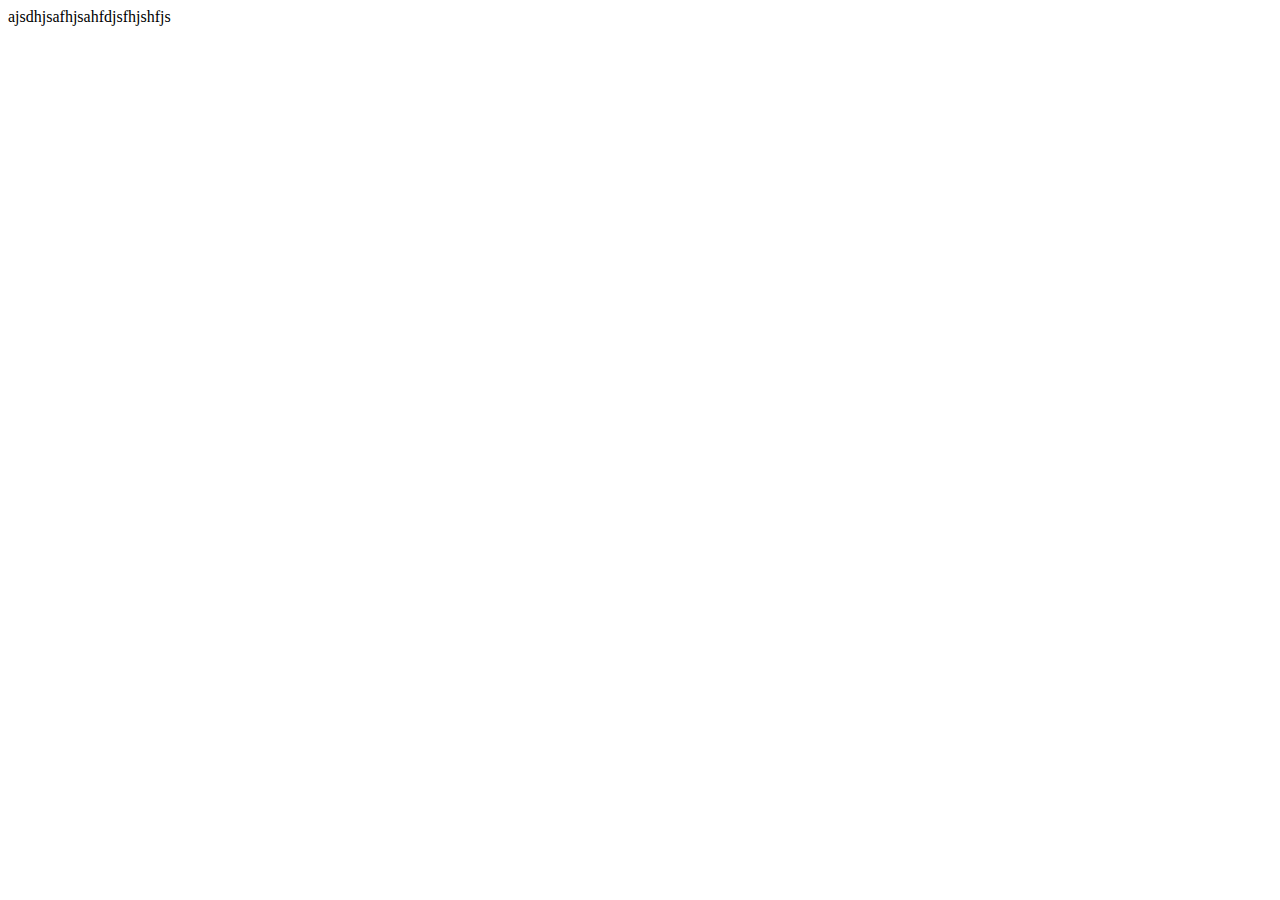
==== index.html @ 7469b736 "Trabajo inicial de actividades en clase" ====
<!DOCTYPE html>
<html lang="en">
<head>
    <meta charset="UTF-8">
    <meta name="viewport" content="width=device-width, initial-scale=1.0">
    <meta name="author" content="Felipe Garcia">
    <meta name="keyworks" content="Recorrido, experiencia, estudios, cv">
    <meta name="description" content="portafolio de Felipe Garcia">
    <link rel="stylesheet" href="./styles/index.css">

    <title>Document</title>
</head>
<body>
    ajsdhjsafhjsahfdjsfhjshfjs
    
</body>
</html>
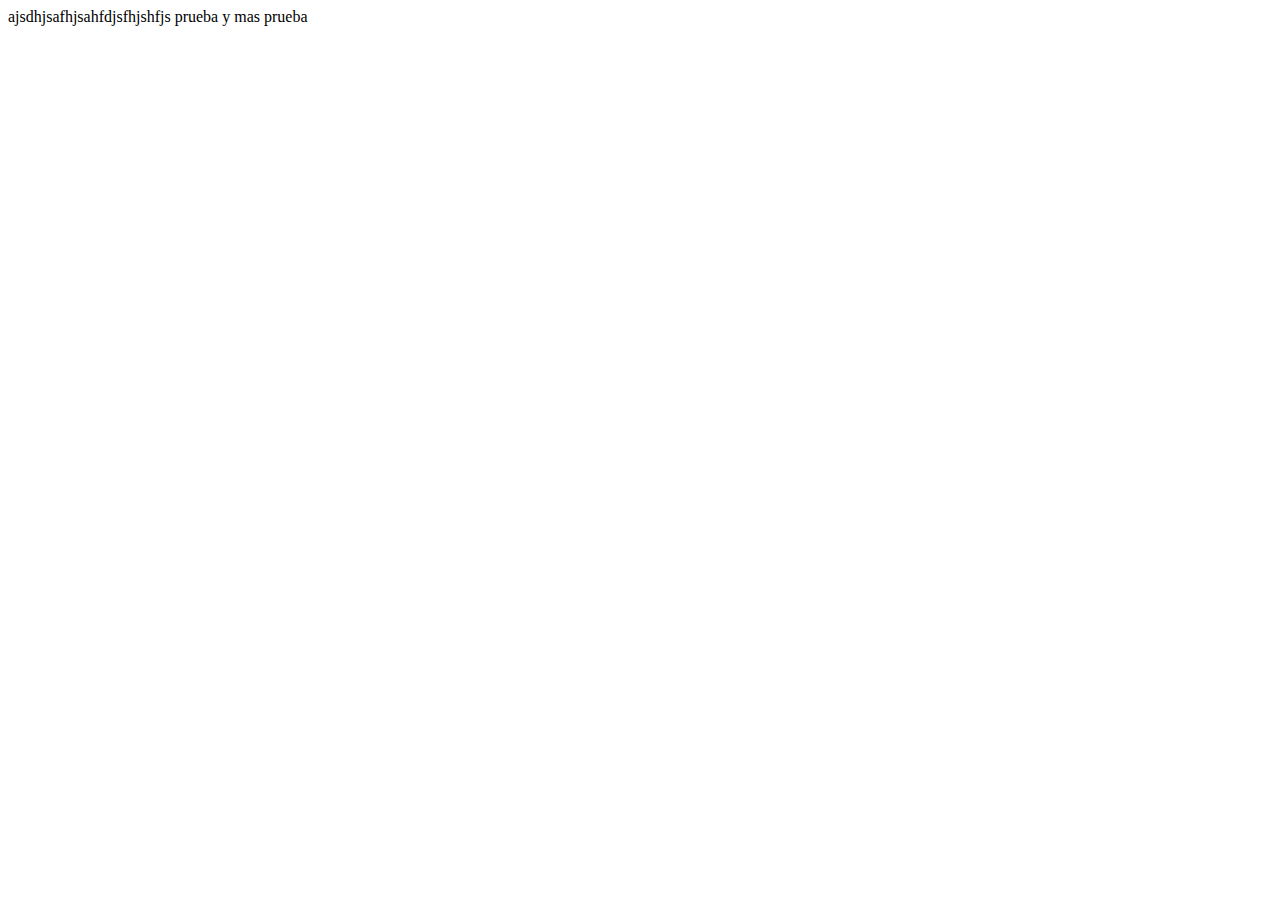
==== commit f0ceacda: "Trabajo inicial fase2" ====
--- a/index.html
+++ b/index.html
@@ -12,6 +12,7 @@
 </head>
 <body>
     ajsdhjsafhjsahfdjsfhjshfjs
+    prueba y mas prueba
     
 </body>
 </html>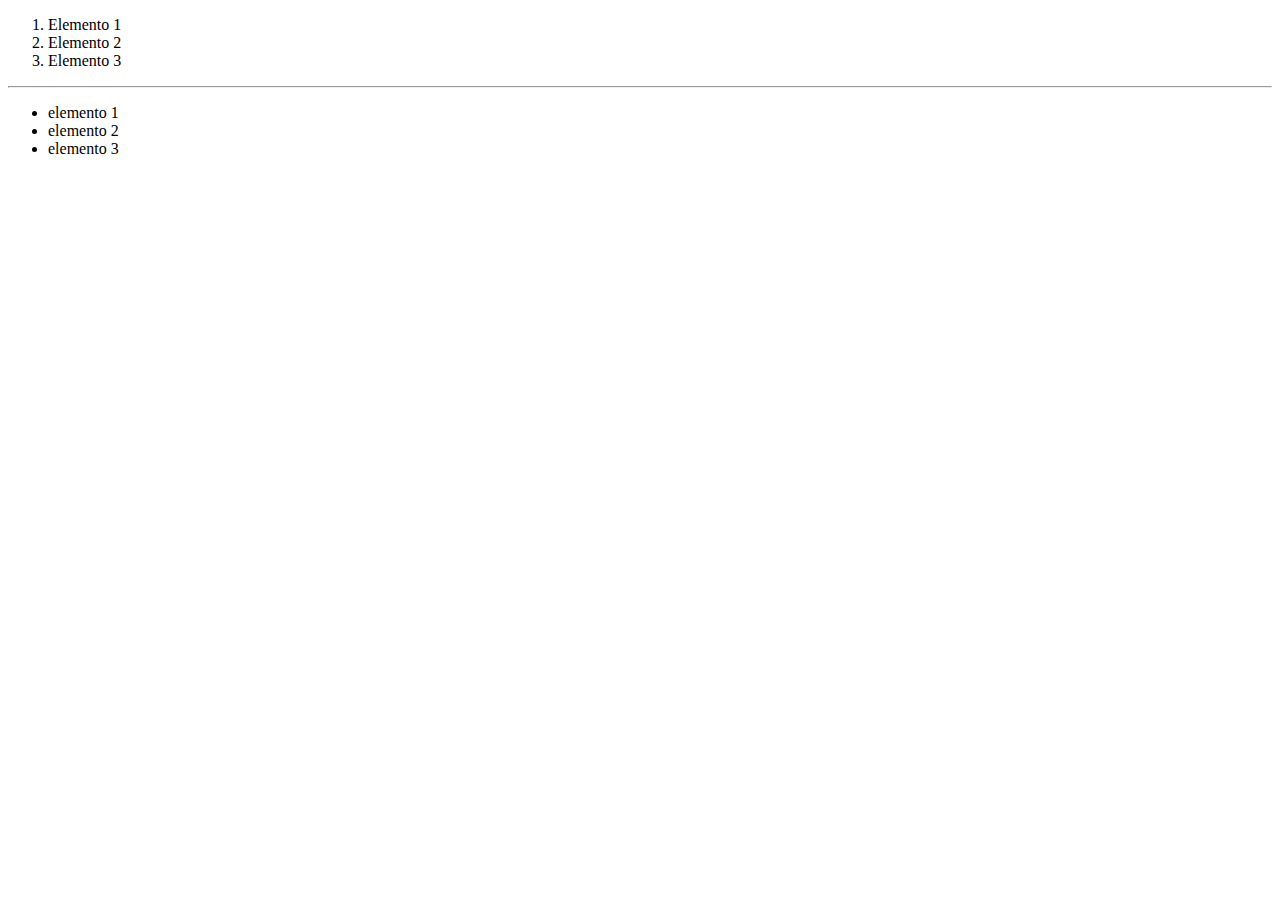
==== commit 9bf98742: "Inicio construccion de portafolio" ====
--- a/index.html
+++ b/index.html
@@ -11,8 +11,24 @@
     <title>Document</title>
 </head>
 <body>
-    ajsdhjsafhjsahfdjsfhjshfjs
-    prueba y mas prueba
+   <header>
+    <nav>
+        <ol>
+            <li>Elemento 1</li>
+            <li>Elemento 2</li>
+            <li>Elemento 3</li>
+        </ol>
+        <hr>
+        <ul>
+        <li>elemento 1</li>
+        <li>elemento 2</li>
+        <li>elemento 3</li>
+        </ul>
+    </nav>
+   </header>
+   <main></main>
+   <footer></footer>
+
     
 </body>
 </html>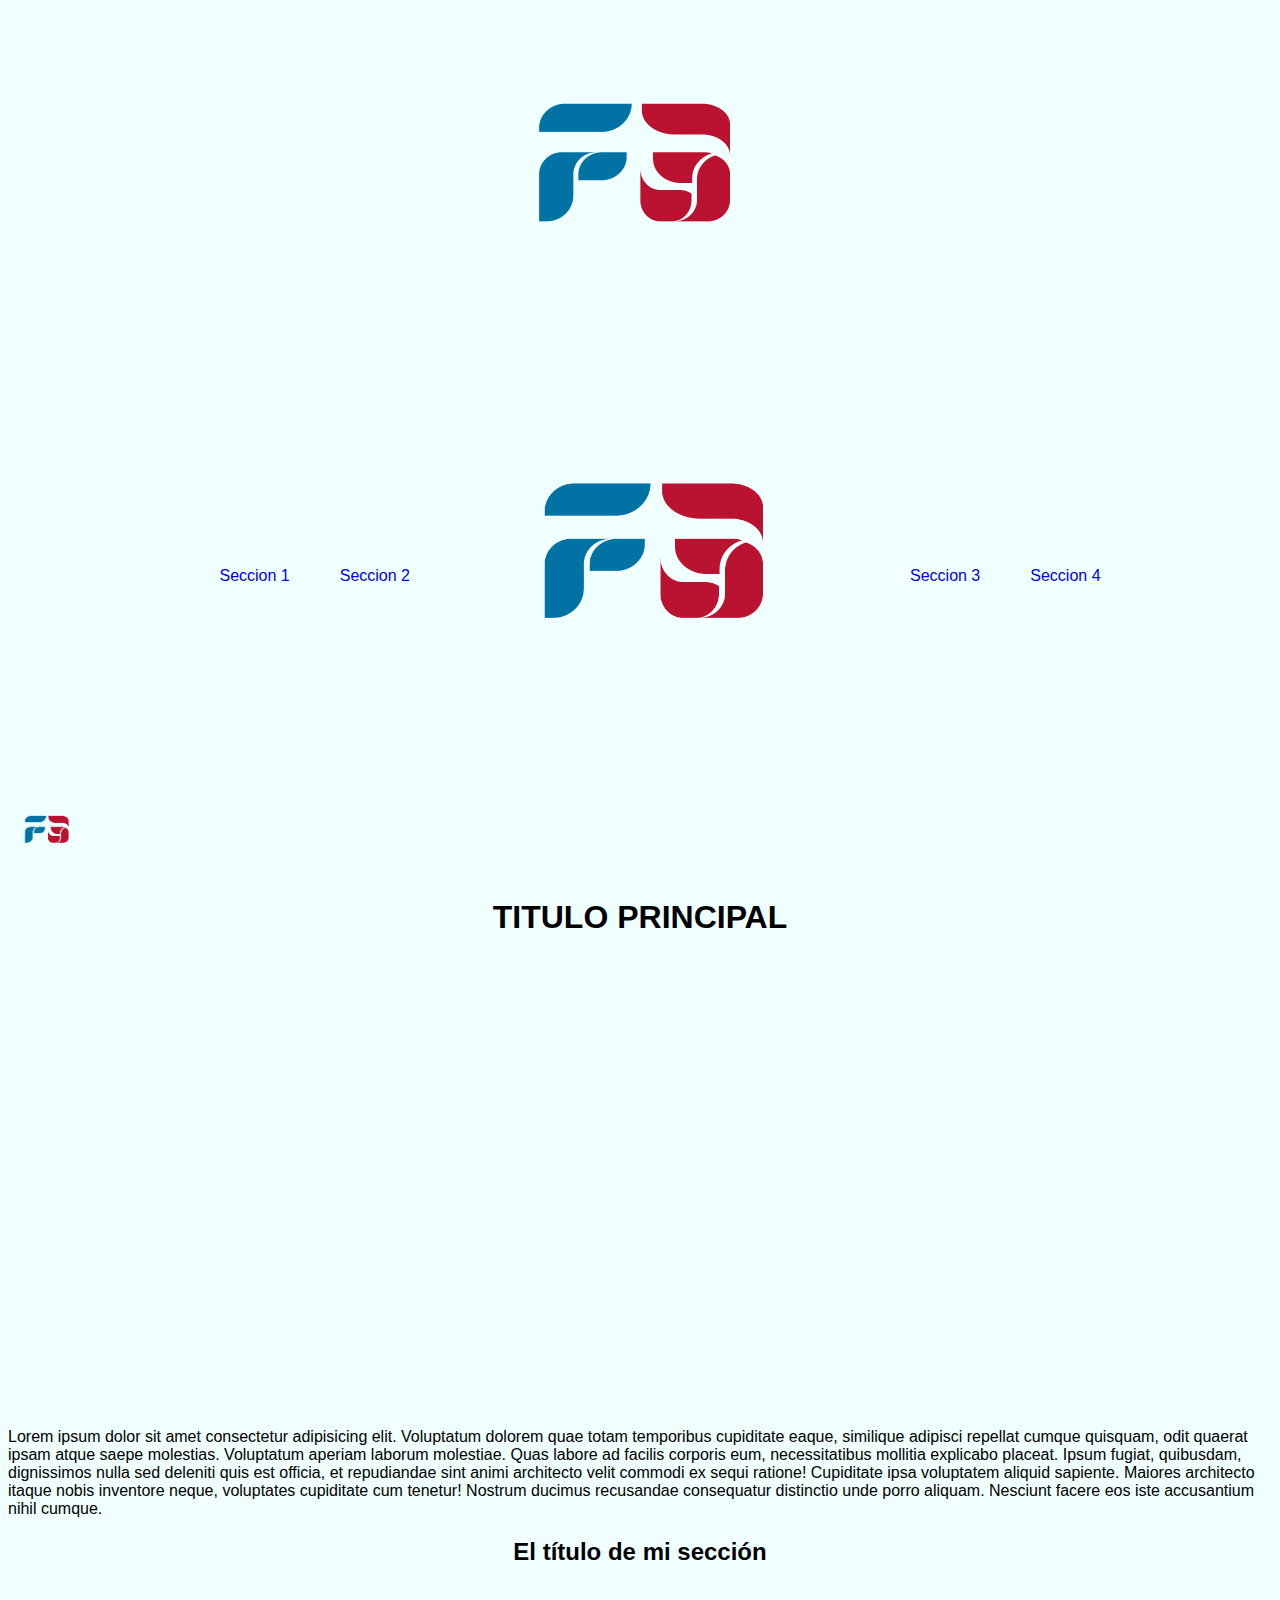
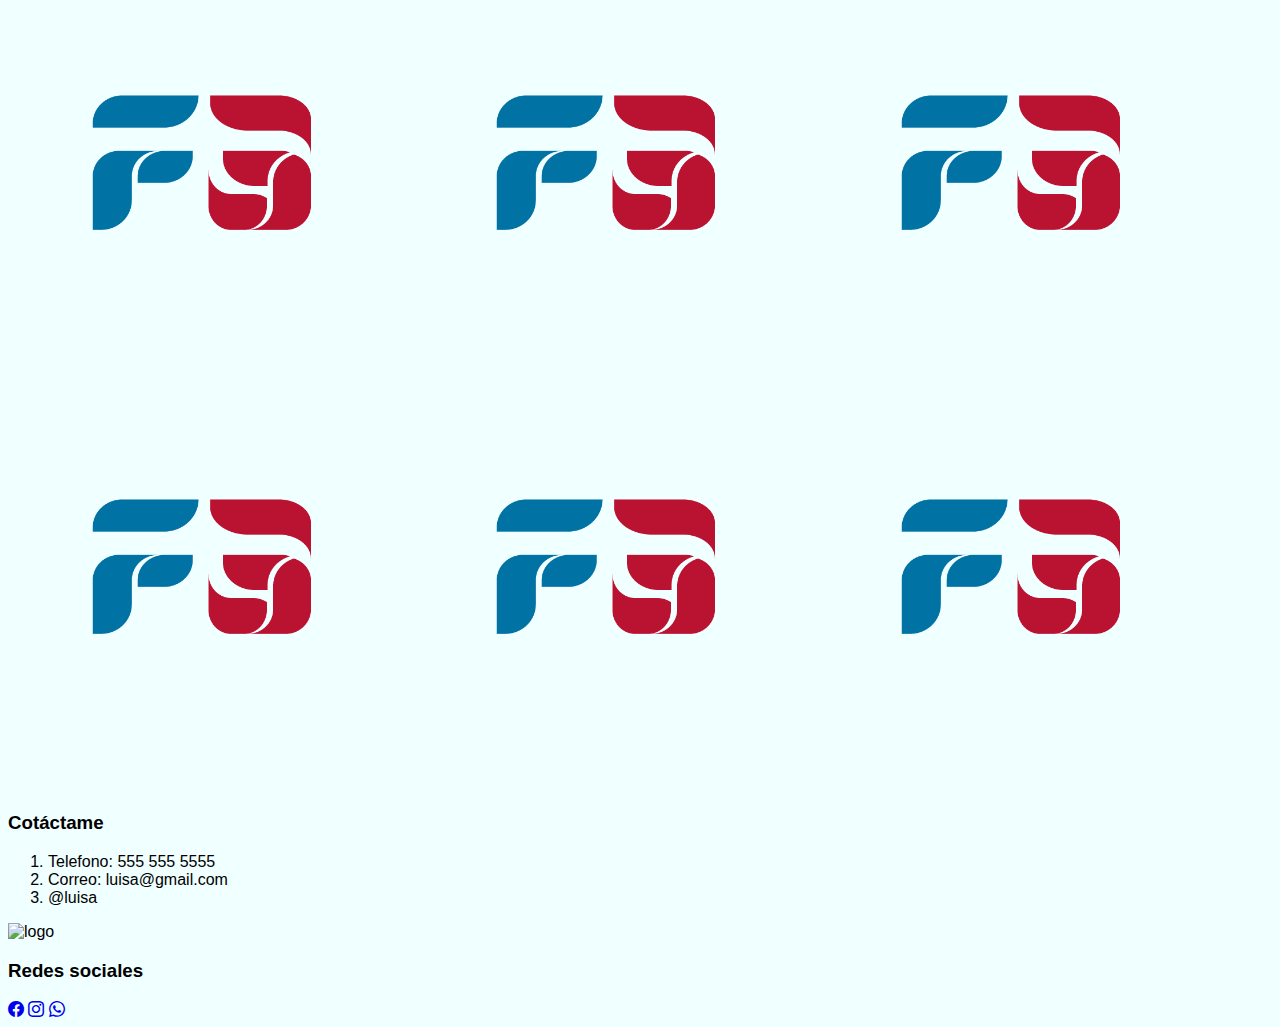
==== commit de4bb487: "actualizacion3" ====
--- a/index.html
+++ b/index.html
@@ -8,27 +8,188 @@
     <meta name="description" content="portafolio de Felipe Garcia">
     <link rel="stylesheet" href="./styles/index.css">
 
-    <title>Document</title>
-</head>
-<body>
-   <header>
-    <nav>
-        <ol>
-            <li>Elemento 1</li>
-            <li>Elemento 2</li>
-            <li>Elemento 3</li>
-        </ol>
-        <hr>
-        <ul>
-        <li>elemento 1</li>
-        <li>elemento 2</li>
-        <li>elemento 3</li>
+    <title>Felipe Garcia CV</title>
+    <link rel="shortcut icon" href="./assets/LOGO_PORTAFOLIO.png" type="image/x-icon">
+
+    <!-- Link a mis íconos -->
+    <link rel="stylesheet" href="https://cdn.jsdelivr.net/npm/bootstrap-icons@1.11.3/font/bootstrap-icons.min.css">
+  
+    <title>Proyecto 1</title>
+  
+  </head>
+  
+  
+  <body>
+    <!-- 
+      BODY -> Donde van nuestras etiquetas -> DONDE ESTRUCTURAMOS NUESTRO PROYECTO
+  
+      lo que VEMOS de nuestro sitio web
+      -->
+  
+  
+    <!-- Inicio encabezado de mi página -->
+    <header>
+      <!-- 
+          dentro ponemos nuestro menú, o baner, o carrusel, o lo que queramos que sea nuestro encabezado
+         -->
+  
+      <!-- menú de navegación -->
+  
+      <!-- nav-> menú de navegación -->
+      <nav>
+        <!-- Siempre son listas
+            listas ordenadas -> ol (order list)
+            listas desordenadas -> ul (unorder list)
+  
+            cada lista tiene su elemento
+            etiqueta -> li -> list item
+          -->
+  
+        <!-- <ol>
+              <li>Elemento 1: ordenada</li>
+              <li>Elemento 2: : ordenada</li>
+              <li>Elemnto 3: : ordenada</li>
+            </ol> -->
+  
+        <!-- etiqueta de separeción -->
+        <!-- <hr> -->
+  
+        <!-- img -> ETIQUETA PARA IMÁGENES -->
+        <!-- a -> ETIQUETA PARA REDIRECCIONAR -->
+    <div class="cabecera"> 
+        <img src="./assets/LOGO_PORTAFOLIO.png" alt="logo" width="350" height="350"></div>
+  
+        <ul class="listamenu">
+          <li><a href="https://excalidraw.com/">Seccion 1</a></li>
+          <li><a href="#">Seccion 2</a></li>
+          <li>
+            <a href="./index.html">
+              <!-- src -> source -> fuente
+                  La ruta de la imágen 
+                      alt -> texto descriptivo de la imagen -> texto alternativo
+                  -->
+              <img src="./assets/LOGO_PORTAFOLIO.png" alt="logo" width="400" height="400">
+            </a>
+          </li>
+          <li><a href="#">Seccion 3</a></li>
+          <li><a href="https://www.tiendasjumbo.co/">Seccion 4</a></li>
         </ul>
-    </nav>
-   </header>
-   <main></main>
-   <footer></footer>
-
-    
-</body>
-</html>+      </nav>
+  
+      <!-- Seccion baner -->
+      <section>
+        <img src="./assets/LOGO_PORTAFOLIO.png" alt="bane-libros" width="80" height="80">
+      </section>
+  
+    </header>
+  
+    <!-- Inicio del contenido de nuestra página -->
+    <main>
+      <!-- Sección informativa 1 -->
+  
+      <!-- Etiqueta SECTION -> me divide mi sitio en temátigas generales de contenido -->
+      <section>
+        <!-- 
+              ETIQUETAS PARA LOS TÍTULOS -> h
+            h1 -> EL TÍTULO PRINCIPAL -> SÓLO DEBE HABER UNO
+            h2 -> Títulos de nuestras secciones de contenido -> SI SE PUEDEN REPETIR
+            h3 - h6 -> subtítulos
+            p -> párrafos
+            lorem -> texto falso
+           -->
+  
+        <h1 class="titulos">TITULO PRINCIPAL</h1>
+  
+        <!-- etiquetas iframe -> nos permiten consumir elementos como videos, mapas, imágenes, etc, de otros sitios web -->
+  
+        <!-- 
+            ETIQUETAS SEMÁNTICAS -> estructura del código -> SEO
+            el nombre de la etiqueta ya me indica qué contenido va a haber
+  
+            <h3> -> subtitulo
+              <li> -> item lista
+                <nav> -> menú
+              
+            ETIQUETA DIV (No semántico)
+  
+            No semántico puede contener cualquier cosa
+            Todo lo no semántico, es para estilos -> css
+            <div> -> contenedor de elementos
+            <span> -> hacer modificaciones específicas
+          -->
+        <div>
+          <iframe width="850" height="450" src="https://www.youtube.com/embed/Z5ovFSHqofE?si=VTGse58lzi9gqHQf"
+            title="YouTube video player" frameborder="0"
+            allow="accelerometer; autoplay; clipboard-write; encrypted-media; gyroscope; picture-in-picture; web-share"
+            referrerpolicy="strict-origin-when-cross-origin" allowfullscreen></iframe>
+  
+  
+          <p>Lorem ipsum dolor sit amet consectetur adipisicing elit. Voluptatum dolorem quae totam temporibus cupiditate
+            eaque, similique adipisci repellat cumque quisquam, odit quaerat ipsam atque saepe molestias. Voluptatum
+            aperiam laborum molestiae.
+            Quas labore ad facilis corporis eum, necessitatibus mollitia explicabo placeat. Ipsum fugiat, quibusdam,
+            dignissimos nulla sed deleniti quis est officia, et repudiandae sint animi architecto velit commodi ex sequi
+            ratione!
+            Cupiditate ipsa voluptatem aliquid sapiente. Maiores architecto itaque nobis inventore neque, voluptates
+            cupiditate cum tenetur! Nostrum ducimus recusandae consequatur distinctio unde porro aliquam. Nesciunt facere
+            eos iste accusantium nihil cumque.
+          </p>
+      </section>
+  
+  
+      <!-- Sección informativa 2 -->
+      <section>
+        <h2 class="titulos">El título de mi sección</h2>
+  
+        <div>
+          <img src="./assets/LOGO_PORTAFOLIO.png" alt="imagen-Libros" width="400" height="400">
+          <img src="./assets/LOGO_PORTAFOLIO.png" alt="imagen-Libros" width="400" height="400">
+          <img src="./assets/LOGO_PORTAFOLIO.png" alt="imagen-Libros" width="400" height="400">
+          <img src="./assets/LOGO_PORTAFOLIO.png" alt="imagen-Libros" width="400" height="400">
+          <img src="./assets/LOGO_PORTAFOLIO.png" alt="imagen-Libros" width="400" height="400">
+          <img src="./assets/LOGO_PORTAFOLIO.png" alt="imagen-Libros" width="400" height="400">
+         
+        </div>
+      </section>
+  
+    </main>
+  
+    <!-- Inicio de el pie de página -->
+  
+    <footer>
+        <!-- división de contenido contáctenos -->
+        <div>
+          <h3>Cotáctame</h3>
+          <ol>
+            <li>Telefono: 555 555 5555</li>
+            <li>Correo: luisa@gmail.com</li>
+            <li>@luisa</li>
+          </ol>
+        </div>
+        <!-- división de contenido logo -->
+        <div>
+          <img src="./assets/logo.png" alt="logo">
+        </div>
+  
+        <!-- división de contenido redes sociales -->
+        <!-- ARTICLE -> también es un contenedor, pero de elementos que se realcionan entre sí -->
+        <article>
+          <h3>Redes sociales</h3>
+  
+          <div>
+            <!-- la etiqueta i -> ÍCONOS -->
+            <a href="https://web.facebook.com/?_rdc=1&_rdr"><i class="bi bi-facebook"></i></a>
+  
+            <a href="https://www.instagram.com/"><i class="bi bi-instagram"></i></a>
+            
+            <a href="#"><i class="bi bi-whatsapp"></i></a>
+            
+          </div>
+        </article>
+  
+    </footer>
+  
+  
+  </body>
+  
+  </html>--- a/styles/index.css
+++ b/styles/index.css
@@ -0,0 +1,40 @@
+body {background-color: azure;
+    font-family: "Poppins", sans-serif;
+       
+}
+
+@import url('https://fonts.googleapis.com/css2?family=Poppins:ital,wght@0,100;0,200;0,300;0,400;0,500;0,600;0,700;0,800;0,900;1,100;1,200;1,300;1,400;1,500;1,600;1,700;1,800;1,900&display=swap');
+
+.cabecera{
+    display: flex;
+    justify-content: center;
+    align-items: center;
+    gap: 50px;
+}
+.listamenu{
+    display: flex;
+    justify-content: center;
+    align-items: center;
+    gap: 50px;
+    list-style: none;
+    
+}
+
+.listamenu a {
+    text-decoration: none;
+
+}
+
+
+/*cambiar el color de los links al pasar mouse*/
+.listamenu a:hover {
+    color:darkcyan
+}
+
+.logo{
+    width: 100px;
+    height: 100px;
+}
+.titulos{
+    text-align: center;
+}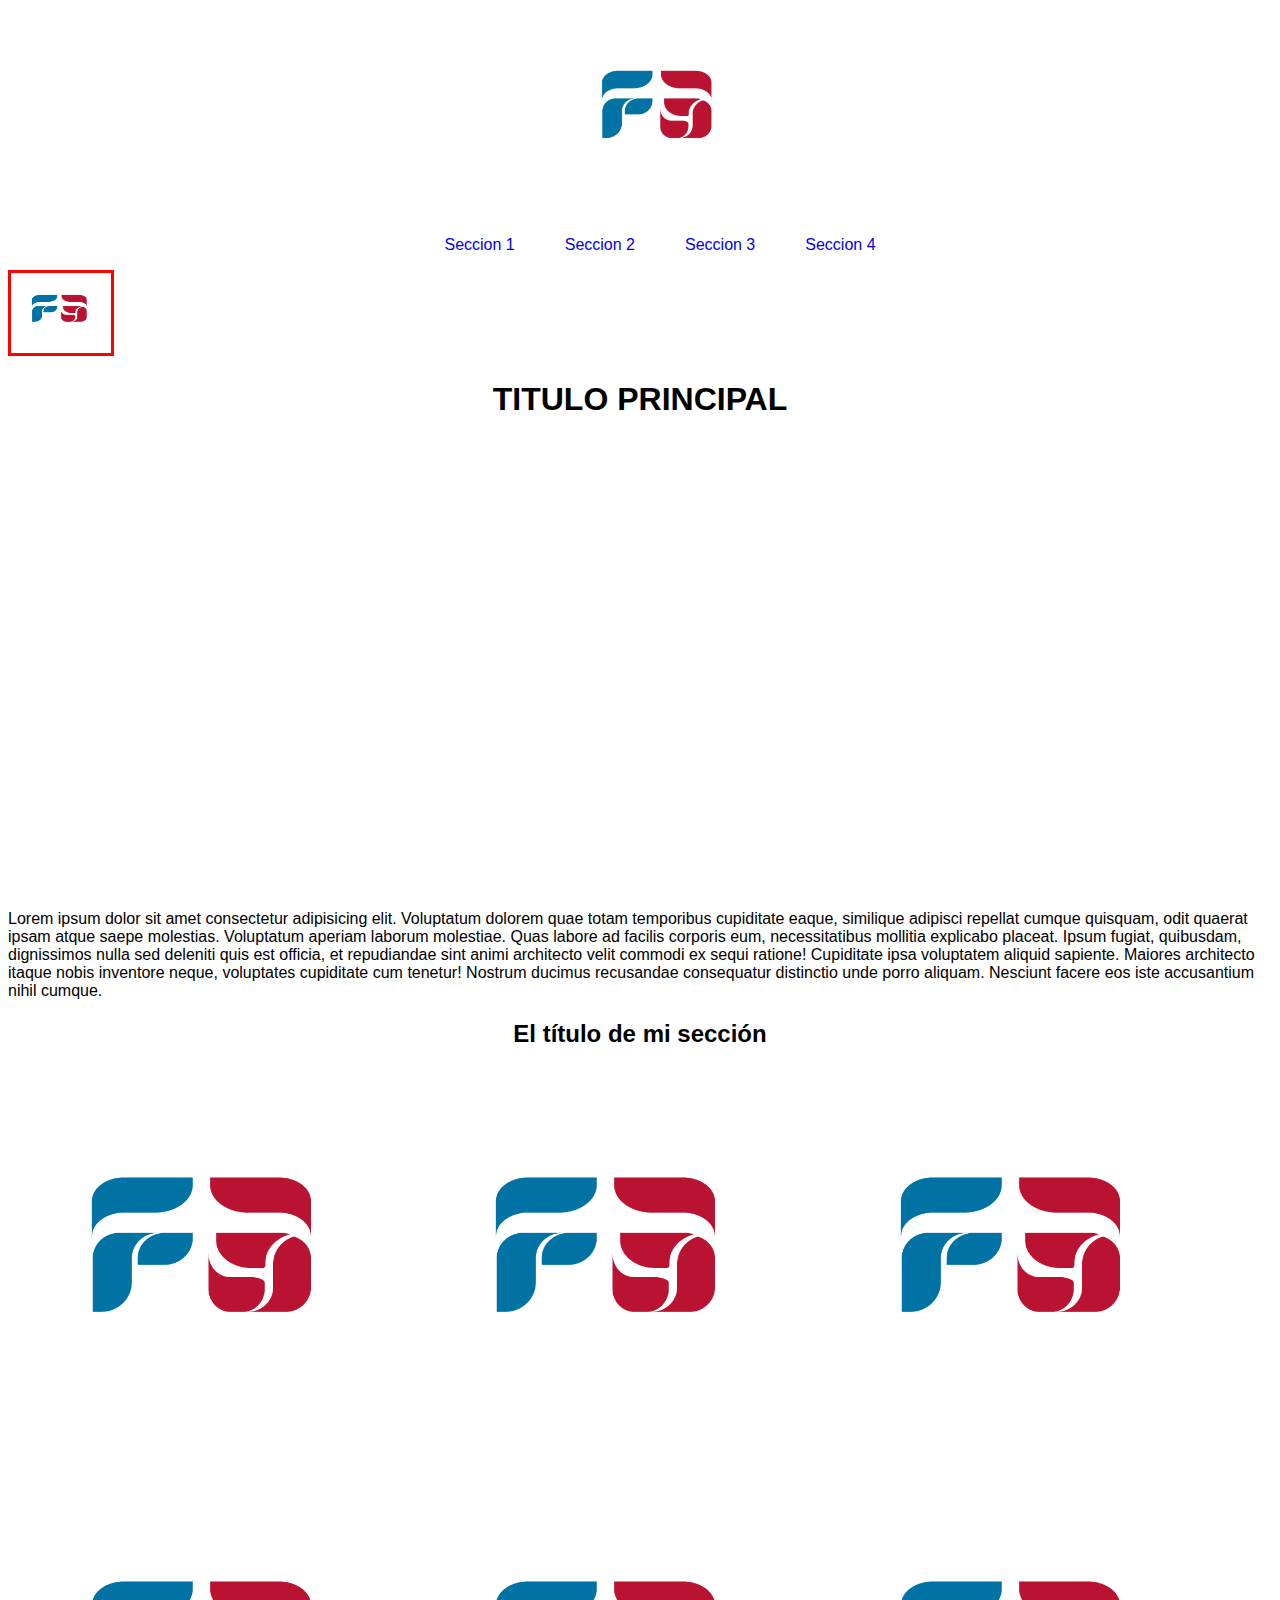
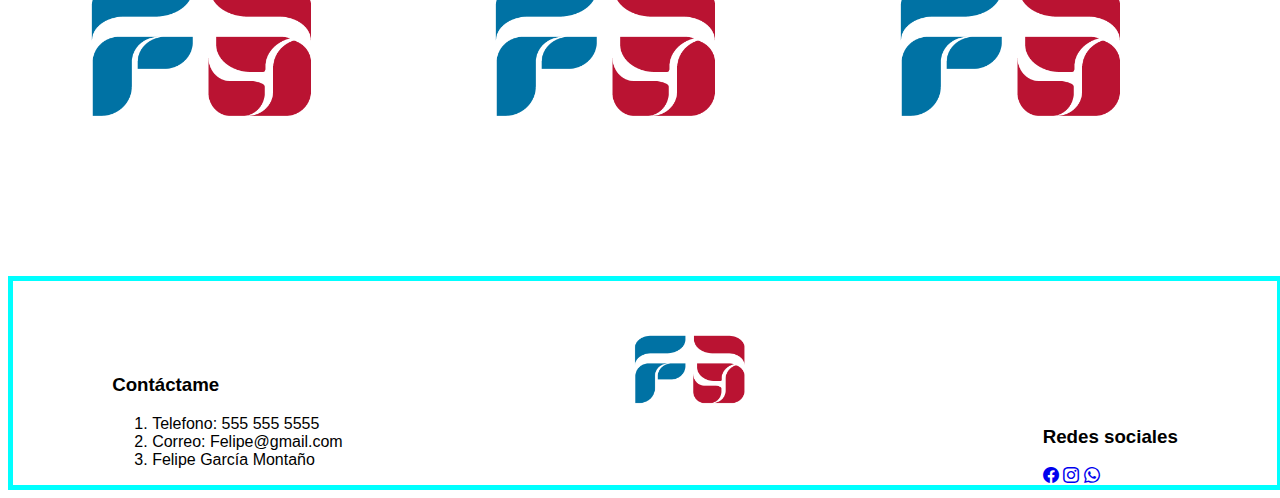
==== commit e685b584: "actualizacion3" ====
--- a/index.html
+++ b/index.html
@@ -56,29 +56,29 @@
   
         <!-- img -> ETIQUETA PARA IMÁGENES -->
         <!-- a -> ETIQUETA PARA REDIRECCIONAR -->
-    <div class="cabecera"> 
-        <img src="./assets/LOGO_PORTAFOLIO.png" alt="logo" width="350" height="350"></div>
-  
-        <ul class="listamenu">
-          <li><a href="https://excalidraw.com/">Seccion 1</a></li>
-          <li><a href="#">Seccion 2</a></li>
-          <li>
+        <ul class="cabecera">
+       
             <a href="./index.html">
               <!-- src -> source -> fuente
                   La ruta de la imágen 
                       alt -> texto descriptivo de la imagen -> texto alternativo
                   -->
-              <img src="./assets/LOGO_PORTAFOLIO.png" alt="logo" width="400" height="400">
+              <img class="logo" src="./assets/LOGO_PORTAFOLIO_2.png" alt="logo" width="400" height="400" >
             </a>
-          </li>
-          <li><a href="#">Seccion 3</a></li>
-          <li><a href="https://www.tiendasjumbo.co/">Seccion 4</a></li>
+          
+        </ul>
+    
+        <ul class="listamenu">
+          <li><a href="https://excalidraw.com/">Seccion 1</a></li>
+          <li><a href="./pagina1.html">Seccion 2</a></li>
+          <li><a href="./pagina2.html">Seccion 3</a></li>
+          <li><a href="./pagina3.html">Seccion 4</a></li>
         </ul>
       </nav>
   
       <!-- Seccion baner -->
       <section>
-        <img src="./assets/LOGO_PORTAFOLIO.png" alt="bane-libros" width="80" height="80">
+        <img class="banner" src="./assets/LOGO_PORTAFOLIO_2.png" alt="bane-libros">
       </section>
   
     </header>
@@ -142,12 +142,12 @@
         <h2 class="titulos">El título de mi sección</h2>
   
         <div>
-          <img src="./assets/LOGO_PORTAFOLIO.png" alt="imagen-Libros" width="400" height="400">
-          <img src="./assets/LOGO_PORTAFOLIO.png" alt="imagen-Libros" width="400" height="400">
-          <img src="./assets/LOGO_PORTAFOLIO.png" alt="imagen-Libros" width="400" height="400">
-          <img src="./assets/LOGO_PORTAFOLIO.png" alt="imagen-Libros" width="400" height="400">
-          <img src="./assets/LOGO_PORTAFOLIO.png" alt="imagen-Libros" width="400" height="400">
-          <img src="./assets/LOGO_PORTAFOLIO.png" alt="imagen-Libros" width="400" height="400">
+          <img src="./assets/LOGO_PORTAFOLIO_2.png" alt="imagen-Libros" width="400" height="400">
+          <img src="./assets/LOGO_PORTAFOLIO_2.png" alt="imagen-Libros" width="400" height="400">
+          <img src="./assets/LOGO_PORTAFOLIO_2.png" alt="imagen-Libros" width="400" height="400">
+          <img src="./assets/LOGO_PORTAFOLIO_2.png" alt="imagen-Libros" width="400" height="400">
+          <img src="./assets/LOGO_PORTAFOLIO_2.png" alt="imagen-Libros" width="400" height="400">
+          <img src="./assets/LOGO_PORTAFOLIO_2.png" alt="imagen-Libros" width="400" height="400">
          
         </div>
       </section>
@@ -159,16 +159,16 @@
     <footer>
         <!-- división de contenido contáctenos -->
         <div>
-          <h3>Cotáctame</h3>
+          <h3>Contáctame</h3>
           <ol>
             <li>Telefono: 555 555 5555</li>
-            <li>Correo: luisa@gmail.com</li>
-            <li>@luisa</li>
+            <li>Correo: Felipe@gmail.com</li>
+            <li>Felipe García Montaño</li>
           </ol>
         </div>
         <!-- división de contenido logo -->
         <div>
-          <img src="./assets/logo.png" alt="logo">
+          <img class="logoAbajo" src="./assets/LOGO_PORTAFOLIO_2.png" alt="logo" >
         </div>
   
         <!-- división de contenido redes sociales -->
--- a/styles/index.css
+++ b/styles/index.css
@@ -1,4 +1,4 @@
-body {background-color: azure;
+body {background-color: white;
     font-family: "Poppins", sans-serif;
        
 }
@@ -10,6 +10,7 @@
     justify-content: center;
     align-items: center;
     gap: 50px;
+    list-style:none ;
 }
 .listamenu{
     display: flex;
@@ -30,11 +31,36 @@
 .listamenu a:hover {
     color:darkcyan
 }
+.banner{
+    border: solid red;
+    width: 100px; ;
+    height: 80px;   
+}
 
+.banner img {
+    width: 500px;
+    height: 100px;
+    object-fit: fill;
+    
+}
 .logo{
-    width: 100px;
-    height: 100px;
+    width: 200px;
+    height: 200px;
 }
 .titulos{
     text-align: center;
+}
+
+footer{
+    border: 5px solid aqua ;
+    width: 100%;
+    height: auto;
+    display: flex;
+    justify-content: center;
+    align-items: end;
+    gap: 250px;
+}
+.logoAbajo{
+    width: 200px;
+    height: 200px;
 }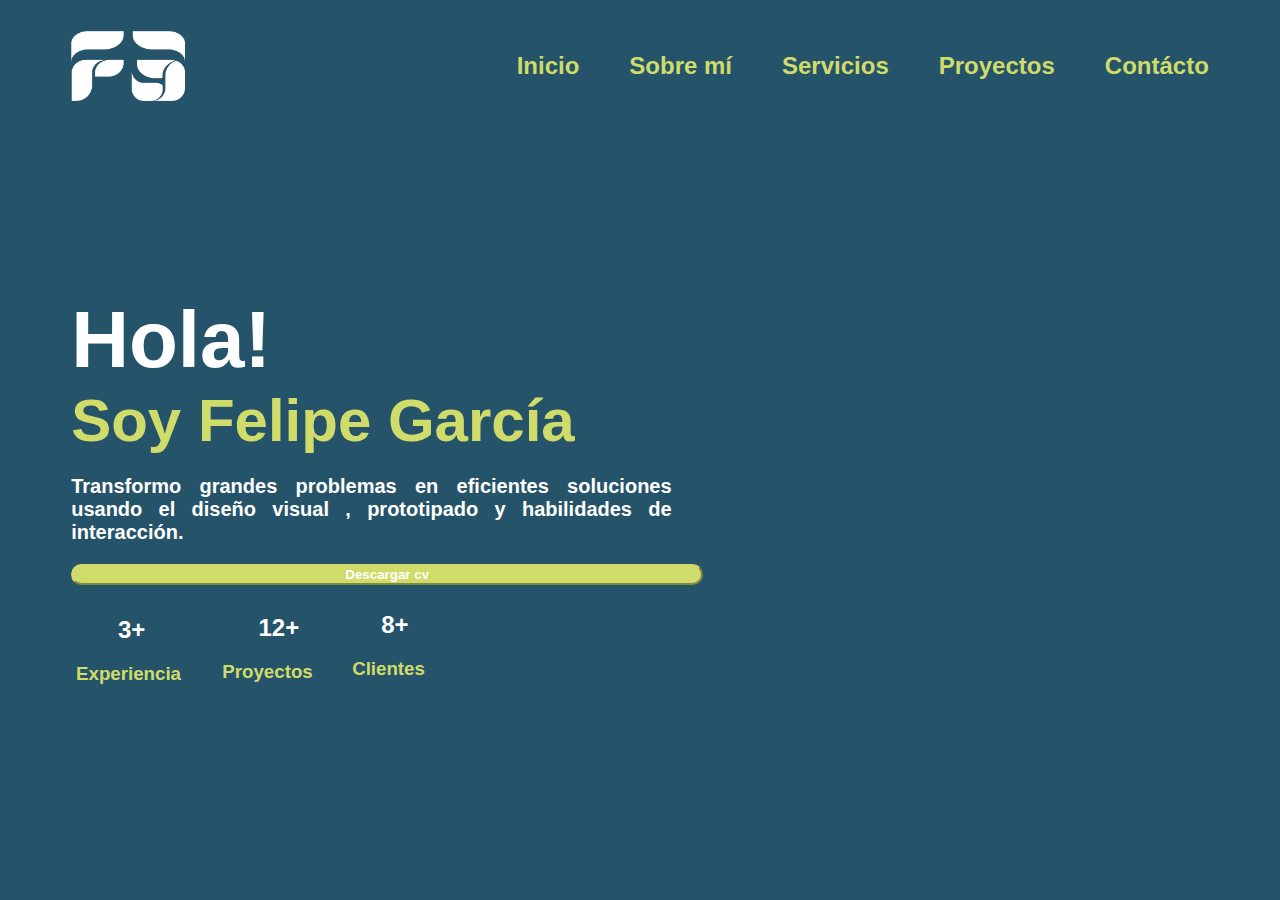
==== commit 79ad0a53: "Entrega12_05_24" ====
--- a/index.html
+++ b/index.html
@@ -20,171 +20,70 @@
   
   
   <body>
-    <!-- 
-      BODY -> Donde van nuestras etiquetas -> DONDE ESTRUCTURAMOS NUESTRO PROYECTO
-  
-      lo que VEMOS de nuestro sitio web
-      -->
-  
-  
-    <!-- Inicio encabezado de mi página -->
-    <header>
-      <!-- 
-          dentro ponemos nuestro menú, o baner, o carrusel, o lo que queramos que sea nuestro encabezado
-         -->
-  
-      <!-- menú de navegación -->
-  
-      <!-- nav-> menú de navegación -->
+    <header class="header">
+      
       <nav>
-        <!-- Siempre son listas
-            listas ordenadas -> ol (order list)
-            listas desordenadas -> ul (unorder list)
-  
-            cada lista tiene su elemento
-            etiqueta -> li -> list item
-          -->
-  
-        <!-- <ol>
-              <li>Elemento 1: ordenada</li>
-              <li>Elemento 2: : ordenada</li>
-              <li>Elemnto 3: : ordenada</li>
-            </ol> -->
-  
-        <!-- etiqueta de separeción -->
-        <!-- <hr> -->
-  
-        <!-- img -> ETIQUETA PARA IMÁGENES -->
-        <!-- a -> ETIQUETA PARA REDIRECCIONAR -->
-        <ul class="cabecera">
-       
-            <a href="./index.html">
-              <!-- src -> source -> fuente
-                  La ruta de la imágen 
-                      alt -> texto descriptivo de la imagen -> texto alternativo
-                  -->
-              <img class="logo" src="./assets/LOGO_PORTAFOLIO_2.png" alt="logo" width="400" height="400" >
-            </a>
-          
-        </ul>
-    
+        <img src="./assets/Recurso 4Logo_FG.png">
         <ul class="listamenu">
-          <li><a href="https://excalidraw.com/">Seccion 1</a></li>
-          <li><a href="./pagina1.html">Seccion 2</a></li>
-          <li><a href="./pagina2.html">Seccion 3</a></li>
-          <li><a href="./pagina3.html">Seccion 4</a></li>
+          <li><a href="./index.html">Inicio</a></li>
+          <li><a href="./pagina1.html">Sobre mí</a></li>
+          <li><a href="./pagina2.html">Servicios</a></li>
+          <li><a href="./pagina3.html">Proyectos</a></li>
+          <li><a href="#">Contácto</a></li>
         </ul>
       </nav>
-  
-      <!-- Seccion baner -->
-      <section>
-        <img class="banner" src="./assets/LOGO_PORTAFOLIO_2.png" alt="bane-libros">
-      </section>
-  
     </header>
   
     <!-- Inicio del contenido de nuestra página -->
     <main>
-      <!-- Sección informativa 1 -->
+      
+      
+      <section class="titulos">
+        <h1>Hola!</h1>
+        <h2>Soy Felipe García</h2>
+
+        <p class="parrafo1">
+
+          Transformo grandes problemas en eficientes soluciones
+          usando el diseño visual , prototipado y 
+          habilidades de interacción.
+
+        </p>
+
+        
   
-      <!-- Etiqueta SECTION -> me divide mi sitio en temátigas generales de contenido -->
-      <section>
-        <!-- 
-              ETIQUETAS PARA LOS TÍTULOS -> h
-            h1 -> EL TÍTULO PRINCIPAL -> SÓLO DEBE HABER UNO
-            h2 -> Títulos de nuestras secciones de contenido -> SI SE PUEDEN REPETIR
-            h3 - h6 -> subtítulos
-            p -> párrafos
-            lorem -> texto falso
-           -->
-  
-        <h1 class="titulos">TITULO PRINCIPAL</h1>
-  
-        <!-- etiquetas iframe -> nos permiten consumir elementos como videos, mapas, imágenes, etc, de otros sitios web -->
-  
-        <!-- 
-            ETIQUETAS SEMÁNTICAS -> estructura del código -> SEO
-            el nombre de la etiqueta ya me indica qué contenido va a haber
-  
-            <h3> -> subtitulo
-              <li> -> item lista
-                <nav> -> menú
-              
-            ETIQUETA DIV (No semántico)
-  
-            No semántico puede contener cualquier cosa
-            Todo lo no semántico, es para estilos -> css
-            <div> -> contenedor de elementos
-            <span> -> hacer modificaciones específicas
-          -->
-        <div>
-          <iframe width="850" height="450" src="https://www.youtube.com/embed/Z5ovFSHqofE?si=VTGse58lzi9gqHQf"
-            title="YouTube video player" frameborder="0"
-            allow="accelerometer; autoplay; clipboard-write; encrypted-media; gyroscope; picture-in-picture; web-share"
-            referrerpolicy="strict-origin-when-cross-origin" allowfullscreen></iframe>
-  
-  
-          <p>Lorem ipsum dolor sit amet consectetur adipisicing elit. Voluptatum dolorem quae totam temporibus cupiditate
-            eaque, similique adipisci repellat cumque quisquam, odit quaerat ipsam atque saepe molestias. Voluptatum
-            aperiam laborum molestiae.
-            Quas labore ad facilis corporis eum, necessitatibus mollitia explicabo placeat. Ipsum fugiat, quibusdam,
-            dignissimos nulla sed deleniti quis est officia, et repudiandae sint animi architecto velit commodi ex sequi
-            ratione!
-            Cupiditate ipsa voluptatem aliquid sapiente. Maiores architecto itaque nobis inventore neque, voluptates
-            cupiditate cum tenetur! Nostrum ducimus recusandae consequatur distinctio unde porro aliquam. Nesciunt facere
-            eos iste accusantium nihil cumque.
-          </p>
+        
       </section>
-  
-  
-      <!-- Sección informativa 2 -->
-      <section>
-        <h2 class="titulos">El título de mi sección</h2>
-  
-        <div>
-          <img src="./assets/LOGO_PORTAFOLIO_2.png" alt="imagen-Libros" width="400" height="400">
-          <img src="./assets/LOGO_PORTAFOLIO_2.png" alt="imagen-Libros" width="400" height="400">
-          <img src="./assets/LOGO_PORTAFOLIO_2.png" alt="imagen-Libros" width="400" height="400">
-          <img src="./assets/LOGO_PORTAFOLIO_2.png" alt="imagen-Libros" width="400" height="400">
-          <img src="./assets/LOGO_PORTAFOLIO_2.png" alt="imagen-Libros" width="400" height="400">
-          <img src="./assets/LOGO_PORTAFOLIO_2.png" alt="imagen-Libros" width="400" height="400">
-         
-        </div>
-      </section>
+
+      <div class="boton">
+        <a href="#"></a><button class="estiloB">Descargar cv</button></a>
+      </div>
   
     </main>
   
-    <!-- Inicio de el pie de página -->
   
     <footer>
         <!-- división de contenido contáctenos -->
         <div>
-          <h3>Contáctame</h3>
-          <ol>
-            <li>Telefono: 555 555 5555</li>
-            <li>Correo: Felipe@gmail.com</li>
-            <li>Felipe García Montaño</li>
-          </ol>
+          <h2 class="footerT">3+</h2>
+          <h3 class="footerS">Experiencia</h3>
+          
+        </div>
+        <div>
+          <h2 class="footerT">12+</h2>
+          <h3 class="footerS">Proyectos</h3>
+        </div>
+        <div>
+          <h2 class="footerT">8+</h2>
+          <h3 class="footerS">Clientes</h3>
         </div>
         <!-- división de contenido logo -->
-        <div>
-          <img class="logoAbajo" src="./assets/LOGO_PORTAFOLIO_2.png" alt="logo" >
-        </div>
+       
   
         <!-- división de contenido redes sociales -->
         <!-- ARTICLE -> también es un contenedor, pero de elementos que se realcionan entre sí -->
         <article>
-          <h3>Redes sociales</h3>
-  
-          <div>
-            <!-- la etiqueta i -> ÍCONOS -->
-            <a href="https://web.facebook.com/?_rdc=1&_rdr"><i class="bi bi-facebook"></i></a>
-  
-            <a href="https://www.instagram.com/"><i class="bi bi-instagram"></i></a>
-            
-            <a href="#"><i class="bi bi-whatsapp"></i></a>
-            
-          </div>
+          
         </article>
   
     </footer>
--- a/styles/index.css
+++ b/styles/index.css
@@ -1,66 +1,132 @@
-body {background-color: white;
+body {background-color: #255369;
     font-family: "Poppins", sans-serif;
        
 }
 
 @import url('https://fonts.googleapis.com/css2?family=Poppins:ital,wght@0,100;0,200;0,300;0,400;0,500;0,600;0,700;0,800;0,900;1,100;1,200;1,300;1,400;1,500;1,600;1,700;1,800;1,900&display=swap');
 
-.cabecera{
+
+nav{
+    padding-top: 20px;
+    padding-left: 5%;
+    padding-right: 5%;
+    justify-content: space-between;
+    align-items: center;
     display: flex;
-    justify-content: center;
-    align-items: center;
-    gap: 50px;
-    list-style:none ;
+
+}
+
+
+nav img{
+    height: 70px;
+    width:auto ;
+    
+   
+}
+
+nav li {
+transition:all 0.3s
+}
+
+nav li:hover{
+transform:scale(1.2)
 }
 .listamenu{
     display: flex;
-    justify-content: center;
-    align-items: center;
     gap: 50px;
     list-style: none;
-    
+    font-size: 24px;
+    font-weight: bold;
+   
 }
 
 .listamenu a {
     text-decoration: none;
+    color:#d0dc6a ;
 
 }
 
-
 /*cambiar el color de los links al pasar mouse*/
 .listamenu a:hover {
-    color:darkcyan
-}
-.banner{
-    border: solid red;
-    width: 100px; ;
-    height: 80px;   
+    color:white;
 }
 
-.banner img {
-    width: 500px;
-    height: 100px;
-    object-fit: fill;
+
+.titulos{
+    text-align: left;
+    font-weight:bold ;
+    font-size: 40px;
+    margin-top: 10%;
+
+}
+.titulos h2{
+    color: #d0dc6a;
+}
+.titulos h1{
+    color:white;
+   
+}
+h1, h2{
+    margin-top:0 ;
+    margin-bottom: 0;
+}
+section p{
+    color:white;
+}
+section {
+    padding-left: 5%;
+    padding-top: 5%;
+}
+
+.parrafo1{
+    float:left;
+    width: 50%;
+    text-align: justify;
+    font-size: 20px;
+}
+footer{
+    
+    width: 100%;
+    height: auto;
+    display:flex;
+    align-items: center;
+    gap: 50px;
+    margin-left: 5px;
+    margin-right: 5px;
     
 }
-.logo{
-    width: 200px;
-    height: 200px;
+.logoAbajo{
+    width: auto;
+    height: 70px;
+}   
+
+.footerS{
+    color: #d0dc6a;
+    padding-left:60% ;
 }
-.titulos{
-    text-align: center;
+.footerT{
+    color: white;
+    padding-left:100% ;
+    margin-top: 30%;
+    margin-bottom: auto;
+    margin-left: auto;
+    margin-right: auto;
 }
 
-footer{
-    border: 5px solid aqua ;
-    width: 100%;
-    height: auto;
-    display: flex;
-    justify-content: center;
-    align-items: end;
-    gap: 250px;
+.boton button{
+    width: 50%;
+    background-color: #d0dc6a;
+    font-weight: bold;
+    display:block;
+    margin-top: 8%;
+    margin-left: 5%;
+
 }
-.logoAbajo{
-    width: 200px;
-    height: 200px;
+
+.boton .estiloB{
+    border-radius: 20px;
+    color:white;
+    border-color: #d0dc6a;
+    cursor:pointer;
+    
 }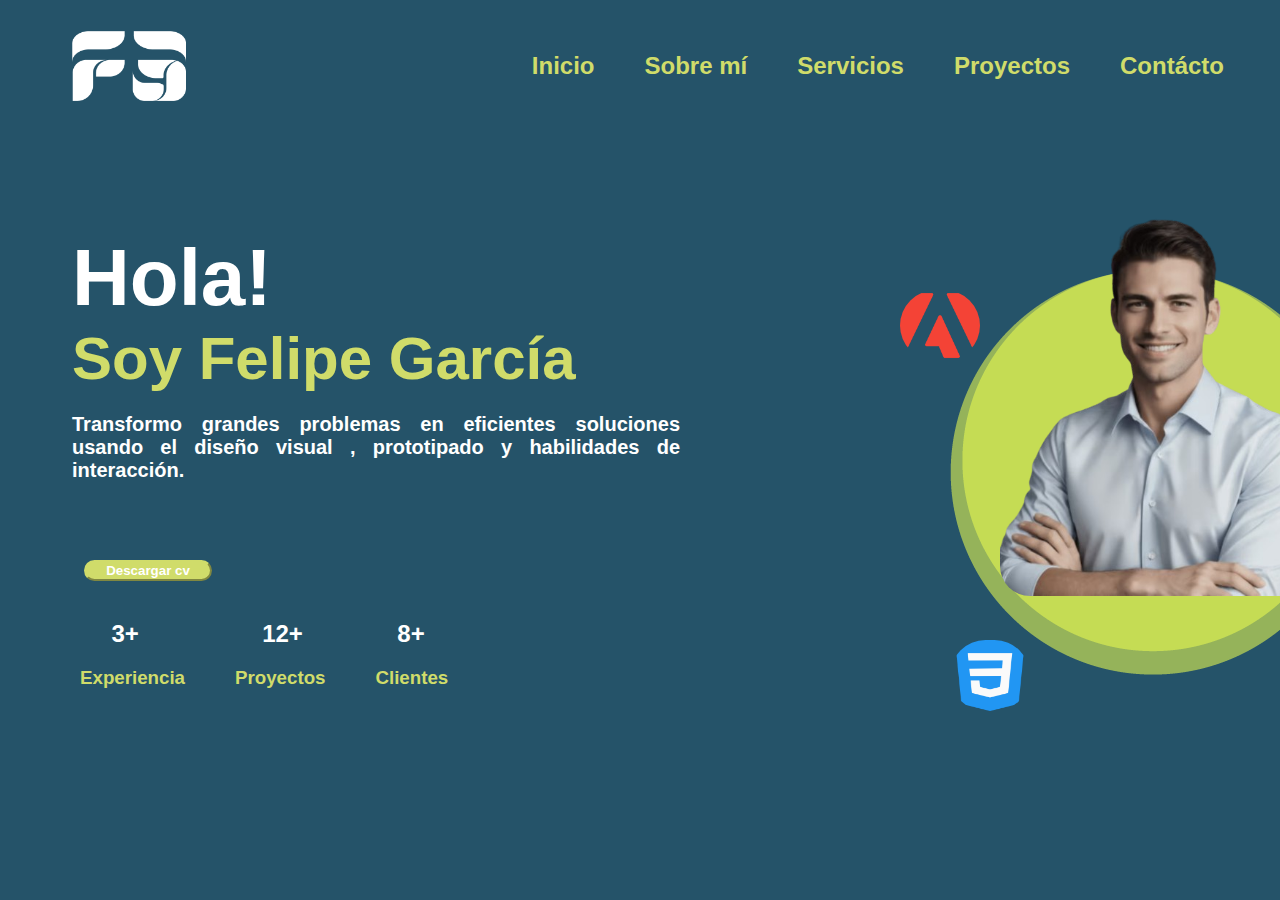
==== commit 63809dd1: "Actualizacion1.3" ====
--- a/index.html
+++ b/index.html
@@ -50,8 +50,14 @@
 
         </p>
 
+        <img class="forma1"src="./assets/Recurso 1Forma_1.png">
+        <img class="forma2"src="./assets/adobe.png">
+        <img class="forma3"src="./assets/css-3.png">
+        <img class="forma4"src="./assets/html-5.png">
+        <img class="forma5"src="./assets/js.png">
+        <img class="forma6"src="./assets/FOTO-removebg-preview.png">
         
-  
+
         
       </section>
 
--- a/styles/index.css
+++ b/styles/index.css
@@ -13,7 +13,7 @@
     justify-content: space-between;
     align-items: center;
     display: flex;
-
+    
 }
 
 
@@ -56,7 +56,7 @@
     text-align: left;
     font-weight:bold ;
     font-size: 40px;
-    margin-top: 10%;
+    margin-top: 5%;
 
 }
 .titulos h2{
@@ -84,15 +84,68 @@
     text-align: justify;
     font-size: 20px;
 }
+
+.forma1{
+    position:absolute;
+    left: 950px;
+    top:270px  ;
+}
+
+.forma2{
+    position:absolute;
+    left: 900px;
+    top:290px  ;
+    border-radius:40px;
+    width: 80px;
+    height: 71px;
+}
+
+.forma3{
+    position:absolute;
+    left: 950px;
+    top:640px  ;
+    border-radius:40px;
+    width: 80px;
+    height: 71px;
+}
+
+.forma4{
+    position:absolute;
+    left: 1290px;
+    top:250px  ;
+    border-radius:40px;
+    width: 80px;
+    height: 71px;
+}
+.forma5{
+    position:absolute;
+    left: 1290px;
+    top:620px  ;
+    border-radius:40px;
+    width: 80px;
+    height: 71px;
+}
+
+.forma6{
+    position:absolute;
+    left: 1000px;
+    top:180px  ;
+    width: 320px;
+    height: auto;
+    border-radius: 30px;
+}
+
+
 footer{
-    
+    position: absolute;
+    left: 80px;
+    top: 620px;
     width: 100%;
     height: auto;
     display:flex;
     align-items: center;
     gap: 50px;
-    margin-left: 5px;
-    margin-right: 5px;
+    
     
 }
 .logoAbajo{
@@ -102,25 +155,23 @@
 
 .footerS{
     color: #d0dc6a;
-    padding-left:60% ;
+   
 }
 .footerT{
     color: white;
-    padding-left:100% ;
-    margin-top: 30%;
-    margin-bottom: auto;
-    margin-left: auto;
-    margin-right: auto;
+    margin-left: 30%;
+   
 }
 
+
 .boton button{
-    width: 50%;
+    width: 10%;
     background-color: #d0dc6a;
     font-weight: bold;
-    display:block;
-    margin-top: 8%;
-    margin-left: 5%;
-
+    position: absolute;
+    left: 84px;
+    top: 560px;
+    
 }
 
 .boton .estiloB{
@@ -129,4 +180,9 @@
     border-color: #d0dc6a;
     cursor:pointer;
     
+}
+
+html , body{
+    width: 100%;
+    overflow-x: hidden;
 }